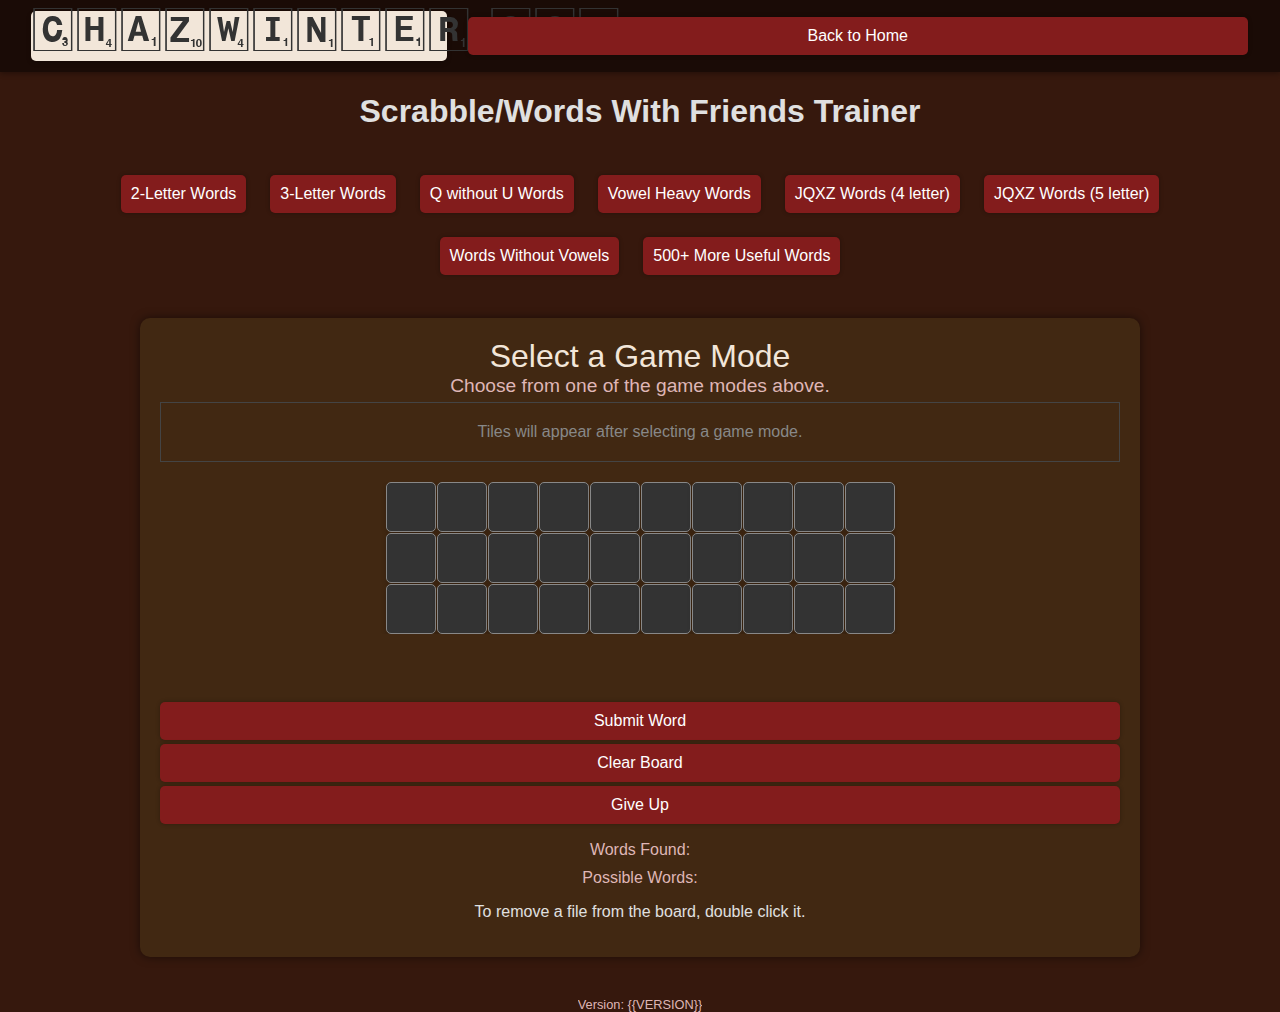
==== index.html @ 43cceb2d "Remove tile instructions based on whether user is on mobile or not" ====
<!DOCTYPE html>
<html lang="en">
<head>
    <meta charset="UTF-8">
    <meta name="viewport" content="width=device-width, initial-scale=1.0">
    <title>Scrabble/Words With Friends Trainer - chazwinter.com</title>
    <link rel="stylesheet" href="css/styles.css">
</head>
<body>
    <header class="universal-header">
        <div class="site-title"> ChazWinter.com </div>
        <button class="home-button" onclick="location.href='/'">Back to Home</button>
    </header>
    <div class="page-title">
        <header>
            <h1>Scrabble/Words With Friends Trainer</h1>
        </header>
        <nav>
            <ul>
                <li><button onclick="loadWordList('two-letter-words', '2-Letter Words')">2-Letter Words</button></li>
                <li><button onclick="loadWordList('three-letter-words', '3-Letter Words')">3-Letter Words</button></li>
                <li><button onclick="loadWordList('q-without-u-words', 'Q without U Words')">Q without U Words</button></li>
                <li><button onclick="loadWordList('vowel-heavy-words', 'Vowel Heavy Words')">Vowel Heavy Words</button></li>
                <li><button onclick="loadWordList('jqxz-words-4-letter', 'JQXZ Words (4 letter)')">JQXZ Words (4 letter)</button></li>
                <li><button onclick="loadWordList('jqxz-words-5-letter', 'JQXZ Words (5 letter)')">JQXZ Words (5 letter)</button></li>
                <li><button onclick="loadWordList('words-without-vowels', 'Words Without Vowels')">Words Without Vowels</button></li>
                <li><button onclick="loadWordList('500-more-useful-words', '500+ More Useful Words')">500+ More Useful Words</button></li>
            </ul>
        </nav>
        <main id="play-area">
            <div id="game-mode">Select a Game Mode</div>
            <div id="game-mode-description">Choose from one of the game modes above.</div>
            <div class="tiles" id="tiles-container">
                <!-- Tiles will be added dynamically -->
            </div>
            <div class="board" id="board">
                <!-- Game board cells will be added dynamically -->
            </div>
            <div id="result-container" class="result"></div>
            <button onclick="submitWord()">Submit Word</button>
            <button onclick="resetBoard()">Clear Board</button>
            <button onclick="giveUp()">Give Up</button>
            <div id="words-section">
                <div id="words-found">Words Found: <span id="words-found-list"></span></div>
                <div id="possible-words">Possible Words: <span id="possible-words-count"></span></div>
            </div>
            <div id="remove-tile-text"></div>
        </main>
    </div>
    <footer>
        <div id="version-info">Version: {{VERSION}}</div>
    </footer>
    <script src="js/scripts.js"></script>
</body>
</html>
---- css/styles.css ----
@font-face {
    font-family: 'Scramble';
    src: url('../fonts/scramble.ttf') format('truetype');
}

@font-face {
    font-family: 'Tilez';
    src: url('../fonts/tilez.ttf') format('truetype');
}

* {
    box-sizing: border-box; /* Ensure padding and border are included in the element's total width and height */
}

body {
    font-family: Arial, sans-serif;
    background-color: #36180d; 
    color: #e0e0e0; 
    margin: 0;
    padding: 0;
    display: flex;
    flex-direction: column;
    align-items: center;
    overflow-x: hidden; /* Prevent horizontal scrolling */
}

header.universal-header {
    width: 100%;
    display: flex;
    justify-content: space-between;
    align-items: center;
    background-color: #1a0b06; 
    color: #ffffff; 
    padding: 10px 30px;
    box-shadow: 0 2px 5px rgba(0, 0, 0, 0.3); 
}

header.universal-header h1 {
    margin: 0;
    flex-grow: 1;
}

.site-title {
    flex-grow: 1;
    display: inline-block;
    width: 1px; 
    height: 50px; 
    margin: 1px;
    background-color: #f2e6d9; /* Scrabble tile color */
    color: #333;
    font-family: 'Tilez', sans-serif; /* Use the Scramble or Tilez font */
    font-size: 4em;
    text-align: center;
    line-height: 50px; /* Adjust to match tile height */
    border-radius: 5px;
    box-shadow: 0 2px 5px rgba(0, 0, 0, 0.2);
}

button.home-button {
    padding: 10px 20px;
    font-size: 1em;
    cursor: pointer;
    border: none;
    background-color: #831c1c; 
    color: #ffffff;
    border-radius: 5px;
    margin-left: 20px;
    flex-shrink: 10;
}

button.home-button:hover {
    background-color: #915050; 
}

nav {
    display: flex;
    flex-wrap: wrap;
    justify-content: center;
    margin-bottom: 20px;
}

nav ul {
    list-style: none;
    padding: 0;
    display: flex;
    flex-wrap: wrap;
    justify-content: center;
    gap: 10px;
}

nav li {
    margin: 5px;
}

button {
    padding: 10px 10px;
    margin: 2px;
    font-size: 1em;
    cursor: pointer;
    border: none;
    background-color: #831c1c; 
    color: #ffffff;
    box-shadow: 0 0 4px rgba(0, 0, 0, 0.3); 
    border-radius: 5px;
    flex-grow: 1;
    flex-basis: 30%;
}

button:hover {
    background-color: #915050; 
}

.page-title {
    width: 100%;
    max-width: 1200px;
    padding: 0px;
    display: flex;
    flex-direction: column;
    align-items: center;
}

main {
    width: 100%;
    max-width: 1000px;
    padding: 20px;
    background-color: #412812; 
    border-radius: 10px;
    box-shadow: 0 0 10px rgba(0, 0, 0, 0.5); 
    min-height: 400px;
    margin-bottom: 20px;
    display: flex;
    flex-direction: column;
    align-items: center;
}

main > * {
    width: 100%;
    text-align: center;
}

#game-mode {
    font-size: 2em;
    color: #f2e6d9; 
    margin-bottom: 0px;
}

#game-mode-description {
    font-size: 1.2em;
    color: #dfb6b6; 
    margin-bottom: 5px;
}

.small-text {
    font-size: 0.8em;
    color: #dfb6b6; 
}

/* Style for the Scrabble tiles */
.tile {
    display: inline-block;
    width: 50px; 
    height: 50px; 
    margin: 1px;
    background-color: #f2e6d9; /* Scrabble tile color */
    color: #333;
    font-family: 'Tilez', sans-serif; /* Use the Scramble or Tilez font */
    font-size: 4em;
    text-align: center;
    line-height: 50px; /* Adjust to match tile height */
    border-radius: 5px;
    box-shadow: 0 2px 5px rgba(0, 0, 0, 0.2);
}

.tile:active {
    cursor: grabbing;
}

/* Style for the tiles container */
#tiles-container {
    min-height: 60px; /* Adjust this value based on your needs */
    display: flex;
    justify-content: center;
    align-items: center;
    border: 1px solid #444; 
    padding: 5px; 
    max-width: 100%;
    overflow-x: auto;
}

/* Placeholder style */
#tiles-container.empty::after {
    content: "Tiles will appear after selecting a game mode.";
    color: #888;
    font-size: 1em;
    text-align: center;
}

.board {
    display: grid;
    grid-template-columns: repeat(10, 50px); 
    grid-template-rows: repeat(3, 50px); 
    gap: 1px; /* Gap between cells */
    margin-top: 20px;
    margin-bottom: 10px;
    justify-content: center;
    max-width: 100%;
    overflow-x: auto;
}

.board .cell {
    width: 50px;
    height: 50px;
    background-color: #333;
    border: 1px solid #888;
    display: flex;
    align-items: center;
    justify-content: center;
    color: #f2e6d9;
    font-family: 'Tilez', sans-serif;
    font-size: 1.0em;
    border-radius: 5px;
    box-shadow: 0 2px 5px rgba(0, 0, 0, 0.2);
}

.result {
    margin-top: 10px;
    margin-bottom: 10px;
    font-size: 1.5em;
    min-height: 1.5em;
}

#words-section {
    margin-top: 5px;
}

#words-found,
#possible-words {
    margin-top: 10px;
    font-size: 1.0em;
    color: #dfb6b6;
}

footer {
    margin-top: 20px;
    font-size: 0.8em;
    color: #dfb6b6; 
    text-align: center;
    max-width: 100%;
    overflow-x: auto;
}
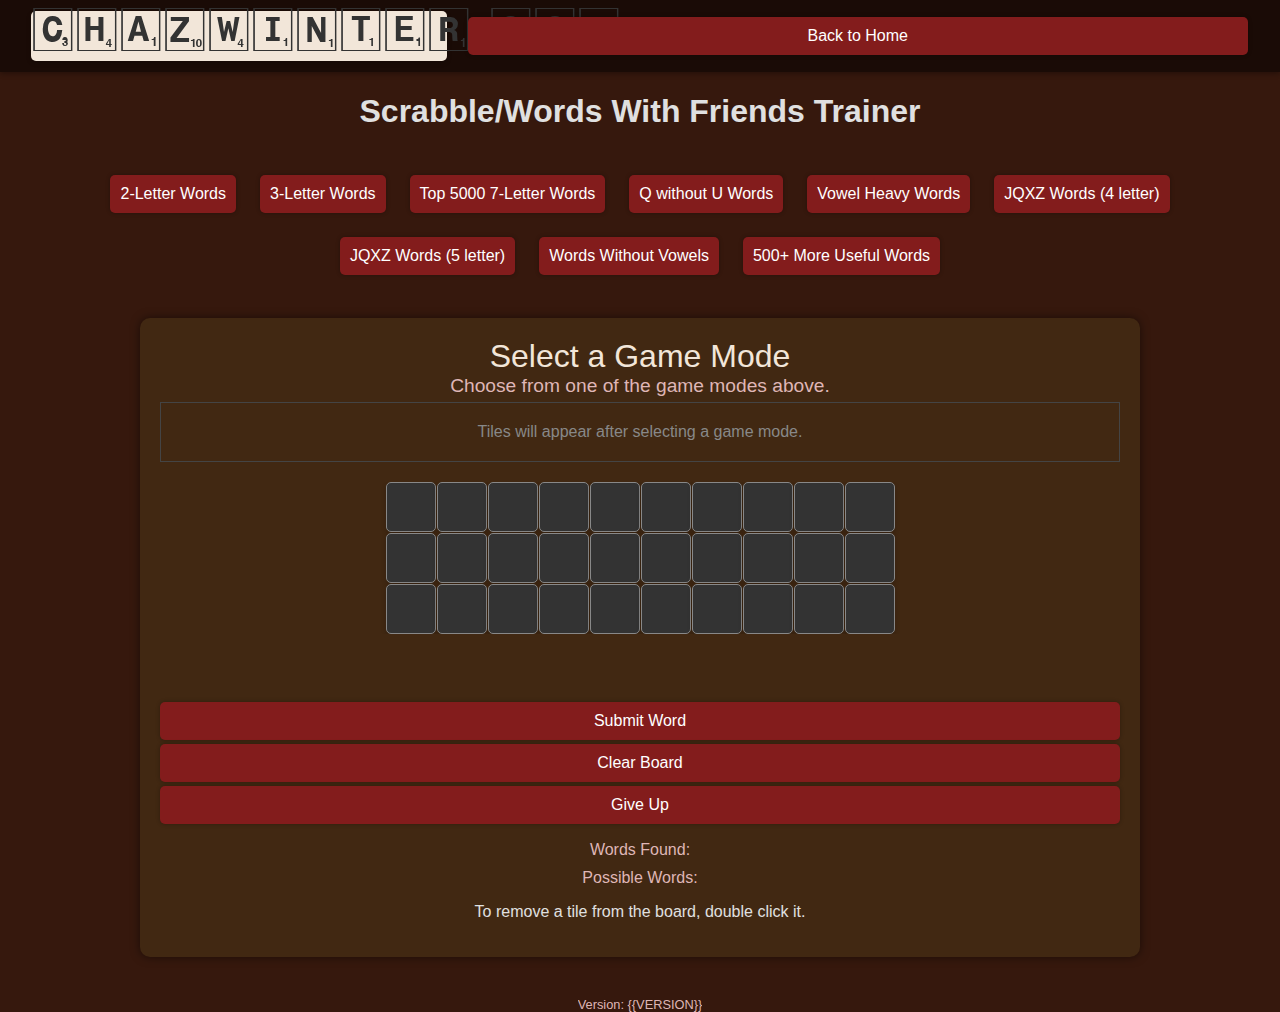
==== commit b4cdaf57: "Added 7 letter bingo game mode" ====
--- a/index.html
+++ b/index.html
@@ -17,14 +17,15 @@
         </header>
         <nav>
             <ul>
-                <li><button onclick="loadWordList('two-letter-words', '2-Letter Words')">2-Letter Words</button></li>
-                <li><button onclick="loadWordList('three-letter-words', '3-Letter Words')">3-Letter Words</button></li>
-                <li><button onclick="loadWordList('q-without-u-words', 'Q without U Words')">Q without U Words</button></li>
-                <li><button onclick="loadWordList('vowel-heavy-words', 'Vowel Heavy Words')">Vowel Heavy Words</button></li>
-                <li><button onclick="loadWordList('jqxz-words-4-letter', 'JQXZ Words (4 letter)')">JQXZ Words (4 letter)</button></li>
-                <li><button onclick="loadWordList('jqxz-words-5-letter', 'JQXZ Words (5 letter)')">JQXZ Words (5 letter)</button></li>
-                <li><button onclick="loadWordList('words-without-vowels', 'Words Without Vowels')">Words Without Vowels</button></li>
-                <li><button onclick="loadWordList('500-more-useful-words', '500+ More Useful Words')">500+ More Useful Words</button></li>
+                <li><button onclick="loadWordList('two-letter-words')">2-Letter Words</button></li>
+                <li><button onclick="loadWordList('three-letter-words')">3-Letter Words</button></li>
+                <li><button onclick="loadWordList('top-5000-7-letter-words')">Top 5000 7-Letter Words</button></li>
+                <li><button onclick="loadWordList('q-without-u-words')">Q without U Words</button></li>
+                <li><button onclick="loadWordList('vowel-heavy-words')">Vowel Heavy Words</button></li>
+                <li><button onclick="loadWordList('jqxz-words-4-letter')">JQXZ Words (4 letter)</button></li>
+                <li><button onclick="loadWordList('jqxz-words-5-letter')">JQXZ Words (5 letter)</button></li>
+                <li><button onclick="loadWordList('words-without-vowels')">Words Without Vowels</button></li>
+                <li><button onclick="loadWordList('500-more-useful-words')">500+ More Useful Words</button></li>
             </ul>
         </nav>
         <main id="play-area">
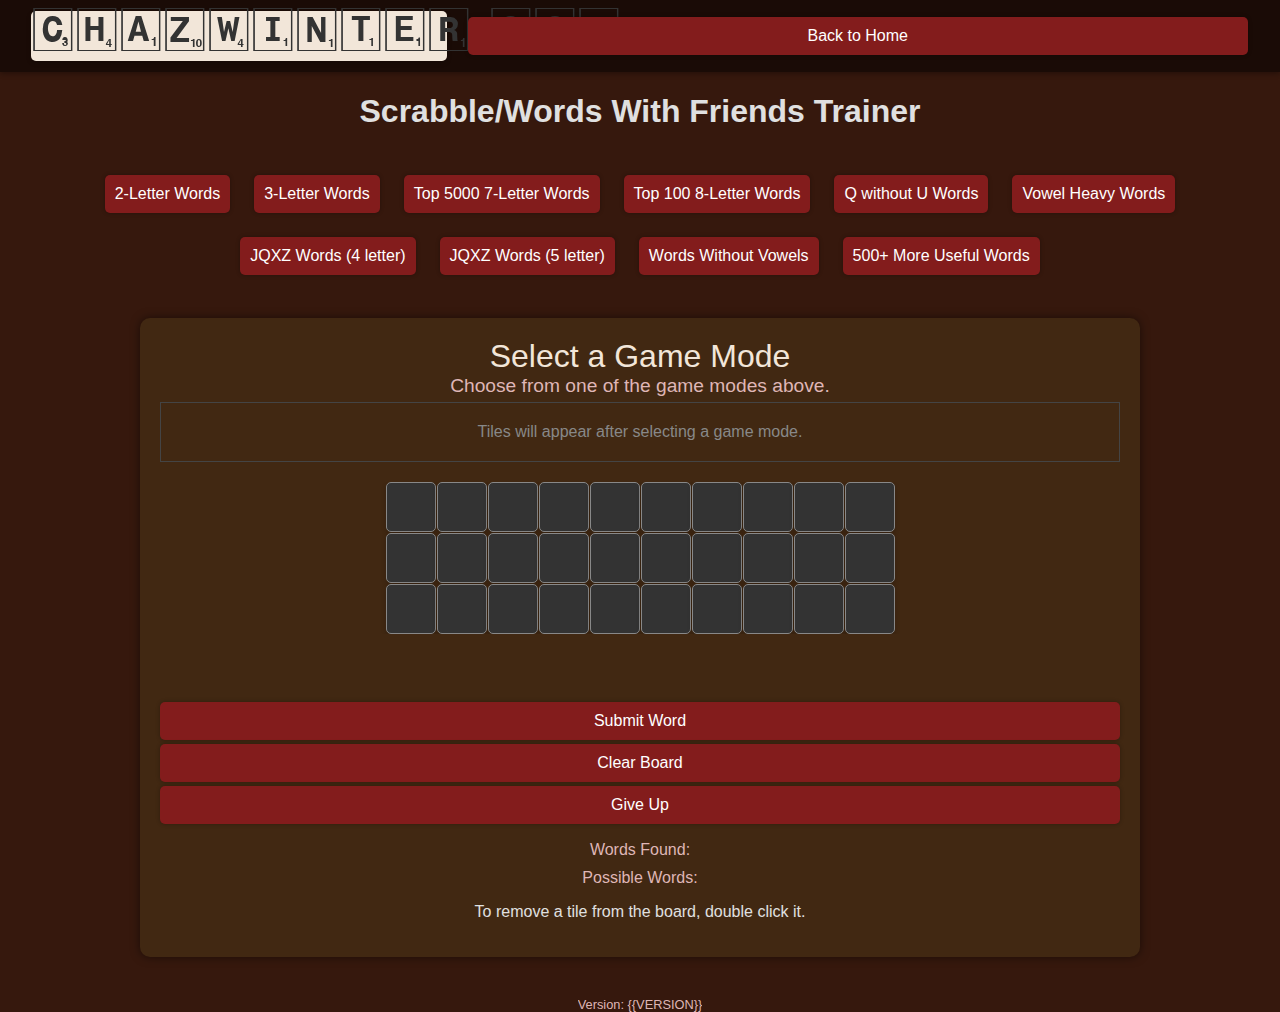
==== commit f882be60: "Added top 100 8 letter words variation" ====
--- a/index.html
+++ b/index.html
@@ -20,6 +20,7 @@
                 <li><button onclick="loadWordList('two-letter-words')">2-Letter Words</button></li>
                 <li><button onclick="loadWordList('three-letter-words')">3-Letter Words</button></li>
                 <li><button onclick="loadWordList('top-5000-7-letter-words')">Top 5000 7-Letter Words</button></li>
+                <li><button onclick="loadWordList('top-100-8-letter-words')">Top 100 8-Letter Words</button></li>
                 <li><button onclick="loadWordList('q-without-u-words')">Q without U Words</button></li>
                 <li><button onclick="loadWordList('vowel-heavy-words')">Vowel Heavy Words</button></li>
                 <li><button onclick="loadWordList('jqxz-words-4-letter')">JQXZ Words (4 letter)</button></li>
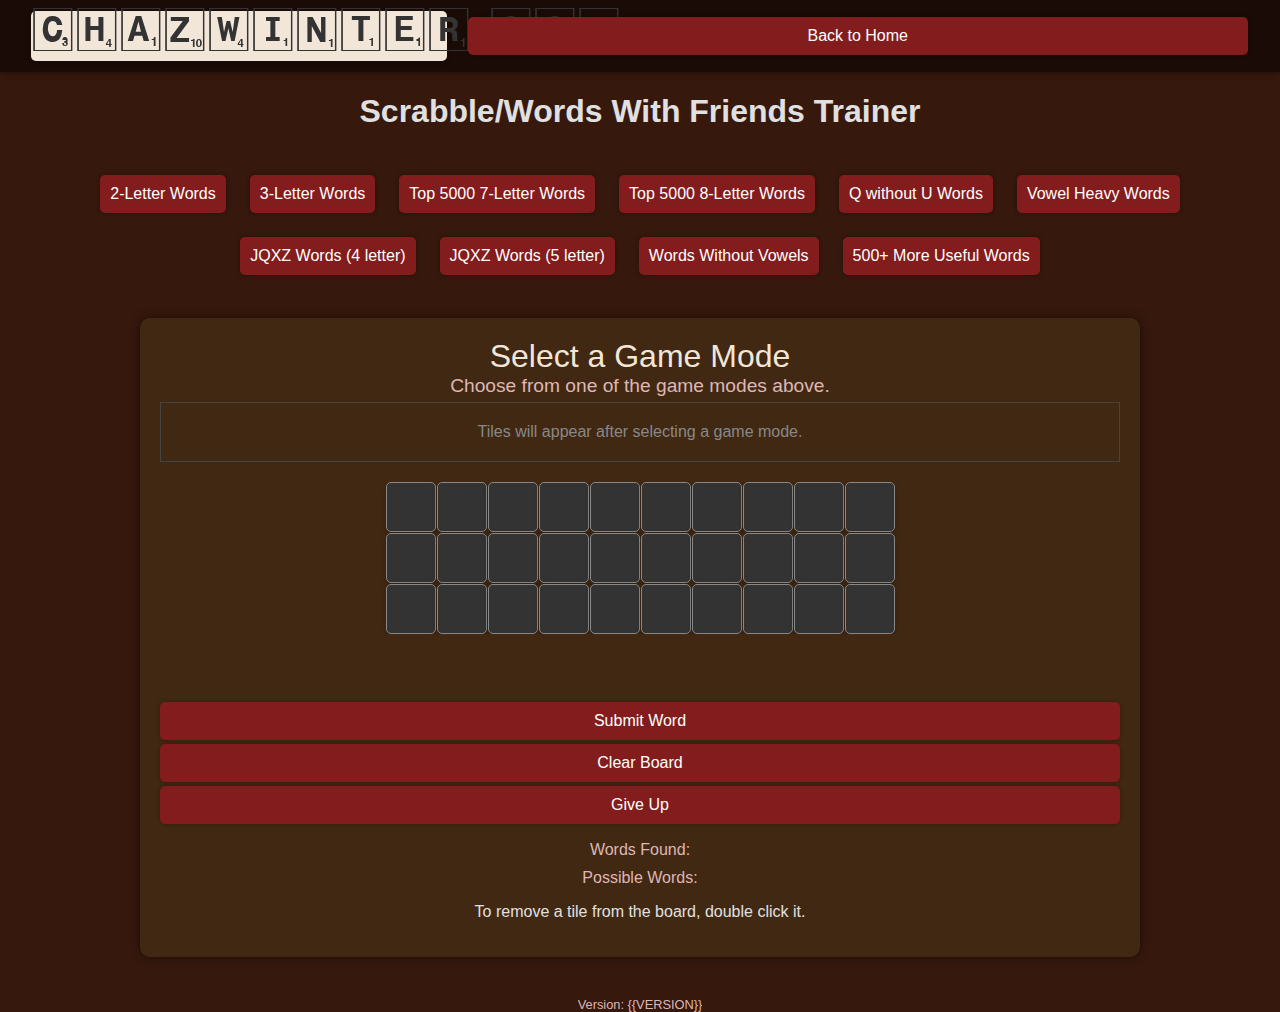
==== commit 1225ac2a: "Prevent list games from having 0 solutions" ====
--- a/index.html
+++ b/index.html
@@ -20,7 +20,7 @@
                 <li><button onclick="loadWordList('two-letter-words')">2-Letter Words</button></li>
                 <li><button onclick="loadWordList('three-letter-words')">3-Letter Words</button></li>
                 <li><button onclick="loadWordList('top-5000-7-letter-words')">Top 5000 7-Letter Words</button></li>
-                <li><button onclick="loadWordList('top-100-8-letter-words')">Top 100 8-Letter Words</button></li>
+                <li><button onclick="loadWordList('top-5000-8-letter-words')">Top 5000 8-Letter Words</button></li>
                 <li><button onclick="loadWordList('q-without-u-words')">Q without U Words</button></li>
                 <li><button onclick="loadWordList('vowel-heavy-words')">Vowel Heavy Words</button></li>
                 <li><button onclick="loadWordList('jqxz-words-4-letter')">JQXZ Words (4 letter)</button></li>
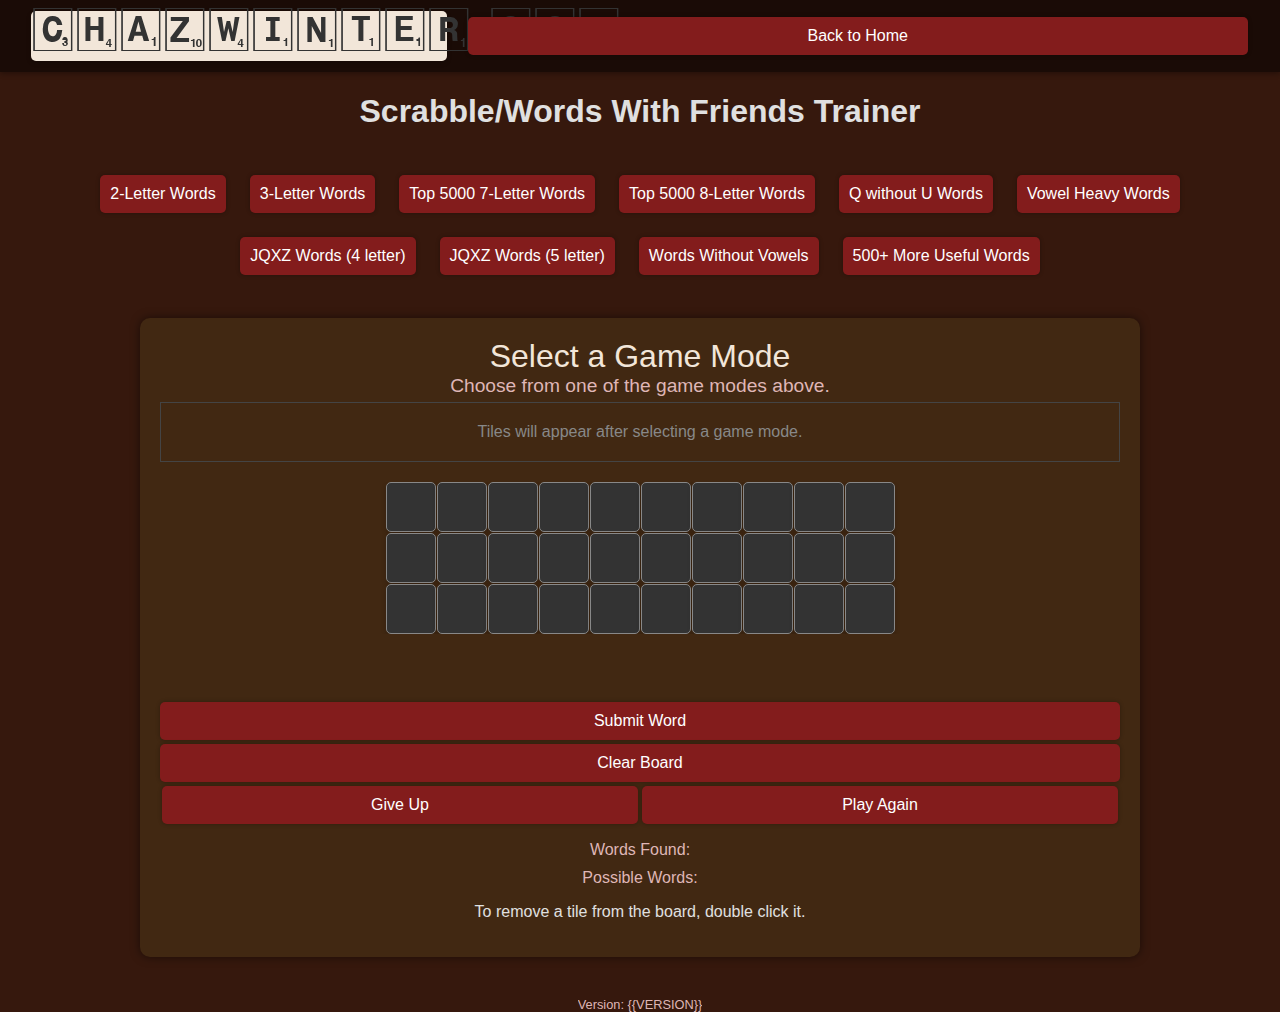
==== commit 91077597: "Play Again button to start a new game with the same rules as before" ====
--- a/index.html
+++ b/index.html
@@ -39,9 +39,14 @@
                 <!-- Game board cells will be added dynamically -->
             </div>
             <div id="result-container" class="result"></div>
+
             <button onclick="submitWord()">Submit Word</button>
             <button onclick="resetBoard()">Clear Board</button>
-            <button onclick="giveUp()">Give Up</button>
+            <div class="play-button-container">
+                <button onclick="giveUp()">Give Up</button>
+                <button onclick="playAgain()">Play Again</button>
+            </div>
+            
             <div id="words-section">
                 <div id="words-found">Words Found: <span id="words-found-list"></span></div>
                 <div id="possible-words">Possible Words: <span id="possible-words-count"></span></div>
@@ -52,6 +57,10 @@
     <footer>
         <div id="version-info">Version: {{VERSION}}</div>
     </footer>
-    <script src="js/scripts.js"></script>
+    <script type="module" src="js/config.js"></script>
+    <script type="module" src="js/utils.js"></script>
+    <script type="module" src="js/tiles.js"></script>
+    <script type="module" src="js/gameLogic.js"></script>
+    <script type="module" src="js/main.js"></script>
 </body>
 </html>
--- a/css/styles.css
+++ b/css/styles.css
@@ -110,6 +110,15 @@
     background-color: #915050; 
 }
 
+.play-button-container {
+    display: flex;
+}
+
+.play-button-container button {
+    flex: 1; /* Distribute the buttons evenly */
+    padding: 10px;
+}
+
 .page-title {
     width: 100%;
     max-width: 1200px;
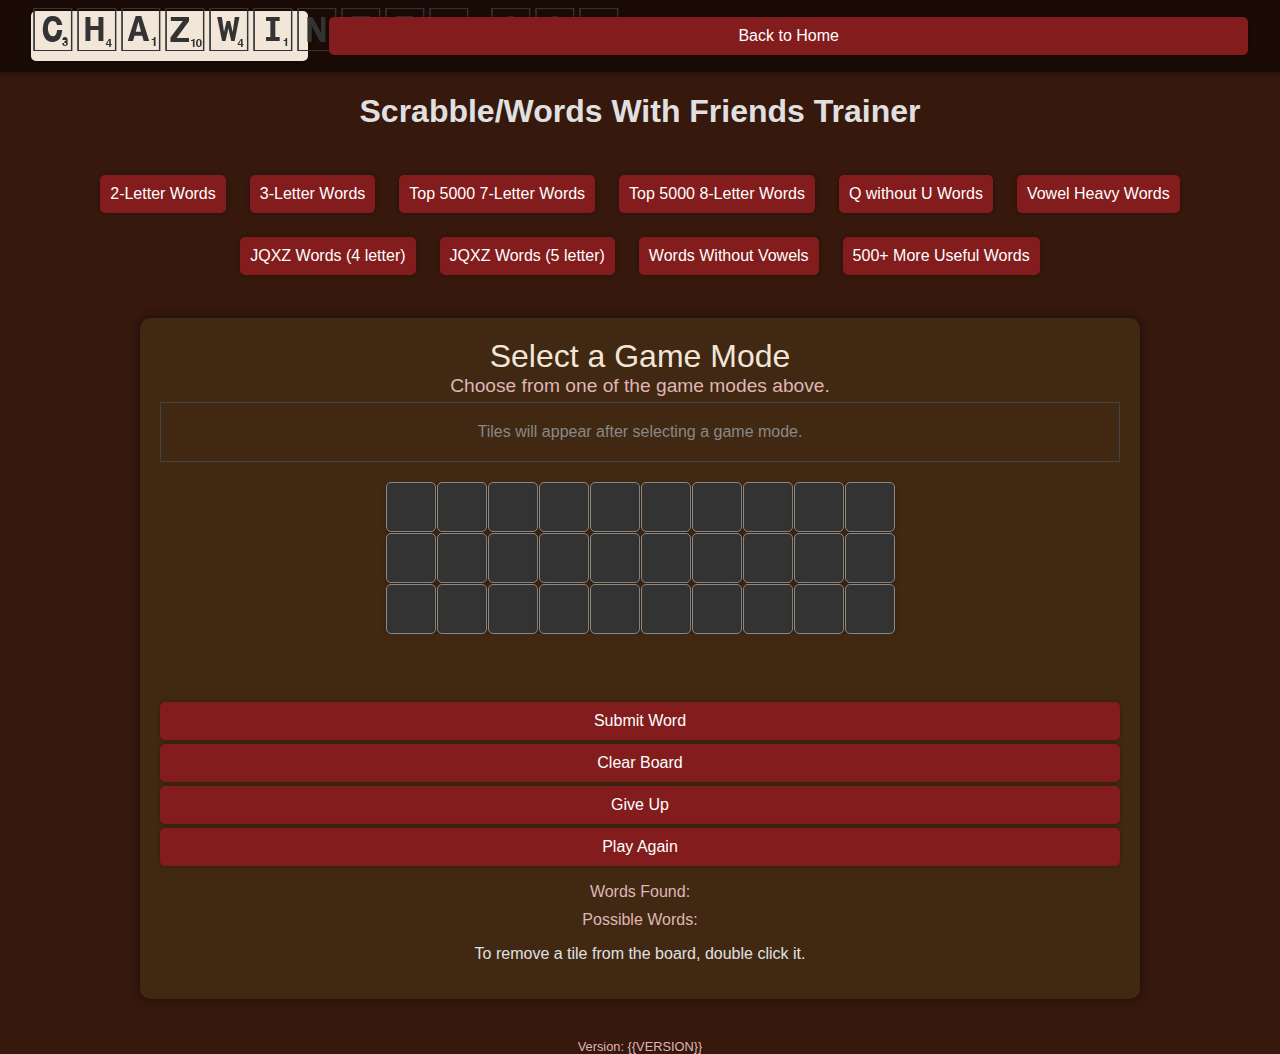
==== commit f2aa419b: "Changed button layout for bottom menu" ====
--- a/index.html
+++ b/index.html
@@ -42,10 +42,8 @@
 
             <button onclick="submitWord()">Submit Word</button>
             <button onclick="resetBoard()">Clear Board</button>
-            <div class="play-button-container">
-                <button onclick="giveUp()">Give Up</button>
-                <button onclick="playAgain()">Play Again</button>
-            </div>
+            <button onclick="giveUp()">Give Up</button>
+            <button onclick="playAgain()">Play Again</button>
             
             <div id="words-section">
                 <div id="words-found">Words Found: <span id="words-found-list"></span></div>
--- a/css/styles.css
+++ b/css/styles.css
@@ -102,21 +102,12 @@
     color: #ffffff;
     box-shadow: 0 0 4px rgba(0, 0, 0, 0.3); 
     border-radius: 5px;
-    flex-grow: 1;
+    flex-grow: 2;
     flex-basis: 30%;
 }
 
 button:hover {
     background-color: #915050; 
-}
-
-.play-button-container {
-    display: flex;
-}
-
-.play-button-container button {
-    flex: 1; /* Distribute the buttons evenly */
-    padding: 10px;
 }
 
 .page-title {
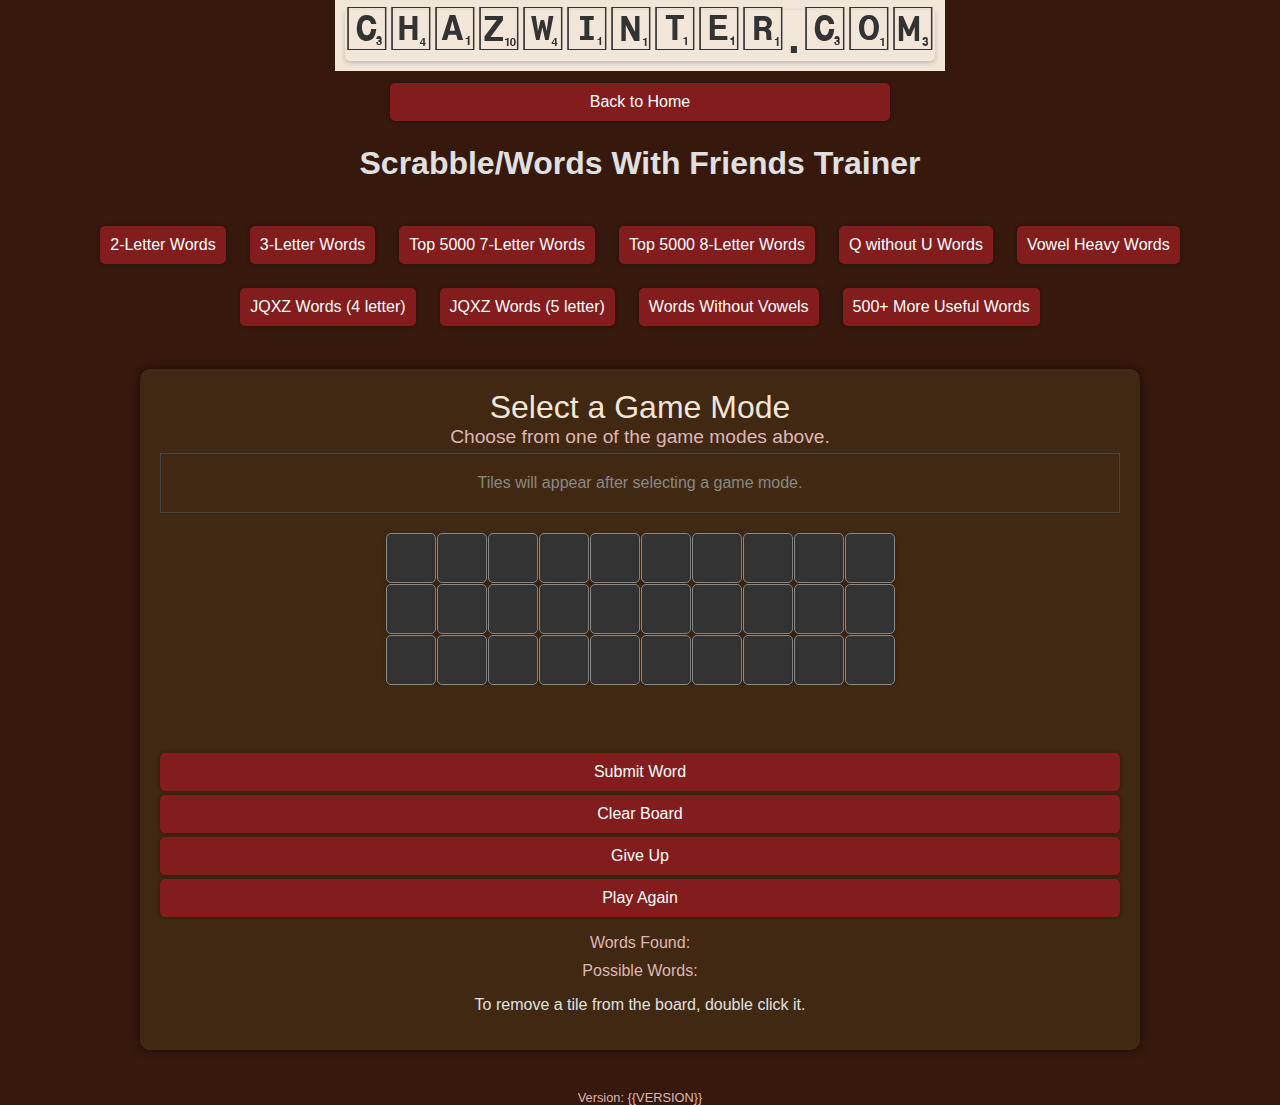
==== commit 434a356a: "Split logo and home button onto separate lines for better viewing on small screens" ====
--- a/index.html
+++ b/index.html
@@ -6,11 +6,12 @@
     <title>Scrabble/Words With Friends Trainer - chazwinter.com</title>
     <link rel="stylesheet" href="css/styles.css">
 </head>
-<body>
     <header class="universal-header">
-        <div class="site-title"> ChazWinter.com </div>
+        <div class="site-title">ChazWinter.com</div>
+    </header>
+    <div class="home-button-container">
         <button class="home-button" onclick="location.href='/'">Back to Home</button>
-    </header>
+    </div>
     <div class="page-title">
         <header>
             <h1>Scrabble/Words With Friends Trainer</h1>
--- a/css/styles.css
+++ b/css/styles.css
@@ -24,48 +24,43 @@
     overflow-x: hidden; /* Prevent horizontal scrolling */
 }
 
-header.universal-header {
-    width: 100%;
-    display: flex;
-    justify-content: space-between;
-    align-items: center;
-    background-color: #1a0b06; 
-    color: #ffffff; 
-    padding: 10px 30px;
-    box-shadow: 0 2px 5px rgba(0, 0, 0, 0.3); 
-}
-
-header.universal-header h1 {
-    margin: 0;
-    flex-grow: 1;
+.universal-header {
+    background-color: #f2e6d9; /* Scrabble tile color */
+    color: #333;
+    padding: 10px;
+    text-align: center;
 }
 
 .site-title {
-    flex-grow: 1;
     display: inline-block;
-    width: 1px; 
-    height: 50px; 
-    margin: 1px;
-    background-color: #f2e6d9; /* Scrabble tile color */
     color: #333;
     font-family: 'Tilez', sans-serif; /* Use the Scramble or Tilez font */
     font-size: 4em;
     text-align: center;
-    line-height: 50px; /* Adjust to match tile height */
+    line-height: 0.8; 
     border-radius: 5px;
     box-shadow: 0 2px 5px rgba(0, 0, 0, 0.2);
 }
 
+.home-button-container {
+    text-align: center;
+    margin-top: 10px;
+}
+
 button.home-button {
-    padding: 10px 20px;
+    padding: 10px 200px;
     font-size: 1em;
     cursor: pointer;
     border: none;
-    background-color: #831c1c; 
+    background-color: #831c1c;
     color: #ffffff;
     border-radius: 5px;
-    margin-left: 20px;
-    flex-shrink: 10;
+}
+
+.button-container {
+    display: flex;
+    justify-content: space-between;
+    margin-top: 10px;
 }
 
 button.home-button:hover {
@@ -102,7 +97,7 @@
     color: #ffffff;
     box-shadow: 0 0 4px rgba(0, 0, 0, 0.3); 
     border-radius: 5px;
-    flex-grow: 2;
+    flex-grow: 1;
     flex-basis: 30%;
 }
 
